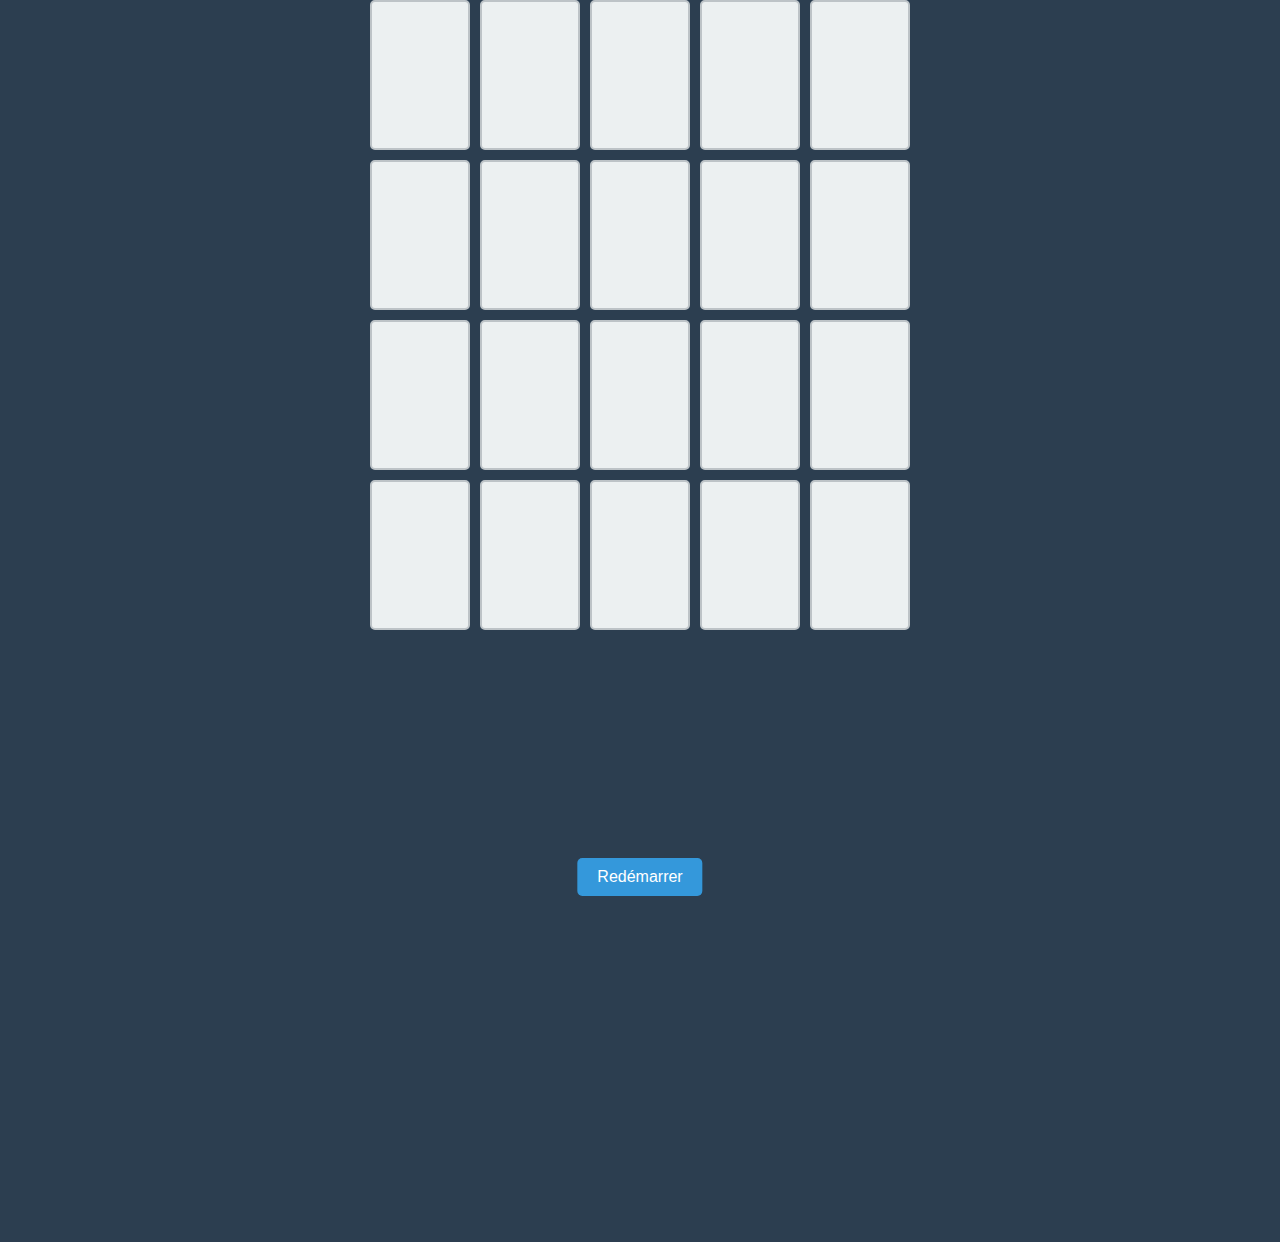
==== carte/index.html @ c99e1ac4 "ajouts du projets jeux de mémoire" ====
<!DOCTYPE html>
<html lang="fr">

<head>
    <meta charset="UTF-8" />
    <meta name="viewport" content="width=device-width, initial-scale=1.0" />
    <title>Jeu de Mémoire</title>
    <link rel="stylesheet" href="styles.css" />
</head>

<body>
    <div id="game-board"></div>
    <button id="restart-button">Redémarrer</button>

    <div id="victory-gif"></div>
    <script src="script.js"></script>
</body>

</html>
---- carte/styles.css ----
* {
  margin: 0;
  padding: 0;
  box-sizing: border-box;
}

body {
  width: 100%;
  display: flex;
  flex-direction: column;
  justify-content: center;
  align-items: center;
  height: 138vh;
  background-color: #2c3e50;
  font-family: Arial, sans-serif;
}

#game-board {
  display: grid;
  grid-template-columns: repeat(5, 100px);
  grid-gap: 10px;
  margin: 0;
}

.card {
  width: 100px;
  height: 150px;
  perspective: 1000px;
}

.card div {
  width: 100%;
  height: 100%;
  position: absolute;
  backface-visibility: hidden;
  border: 2px solid #bdc3c7;
  border-radius: 5px;
}

.card-front {
  background-color: #ecf0f1;
}

.card-back {
  transform: rotateY(180deg);
  background-size: cover;
  background-position: center;
}

.card.flipped .card-front {
  transform: rotateY(180deg);
}

.card.flipped .card-back {
  transform: rotateY(360deg);
}

button {
  padding: 10px 20px;
  font-size: 16px;
  cursor: pointer;
  border: none;
  border-radius: 5px;
  color: white;
}

#restart-button {
  display: inline-block !important;
  background-color: #3498db;
  /* Juste pour le test */
  z-index: 1000;
  position: absolute;
  margin-top: 40%;
  /* Ajustez la distance par rapport au bas */
  left: 50%;
  transform: translateX(-50%);
  /* Assurez-vous qu'il est au-dessus des autres éléments */
}

#victory-gif {
  width: 100%;
  height: 100%;
  display: flex;
  justify-content: center;
  align-items: center;
  z-index: 100;
  /* S'assurer qu'il soit au-dessus des autres éléments */
}

#victory-gif img {
  width: 100%;
  height: 100%;
  object-fit: cover;
  /* Pour que l'image couvre bien tout le conteneur */
}

@media screen and (min-width: 300px) and (max-width: 699px) {
  #restart-button {
    bottom: -40%;
  }
}

@media screen and (min-width: 700px) and (max-width: 1245px) {
  /* Corrigé ici */
  #restart-button {
    bottom: -15%;
  }
}

@media screen and (width: 414px) {
  #restart-button {
    bottom: -10%;
  }
}

@media screen and (max-width: 700px) {
  #game-board {
    display: grid;
    grid-template-columns: repeat(4, 100px);
    grid-gap: 10px;
    margin: 0;
  }
}

@media screen and (max-width: 500px) {
  #game-board {
    display: grid;
    grid-template-columns: repeat(4, 80px);
    grid-gap: 10px;
    padding: 10px 0 20px 0;
  }
  .card {
    width: 80px;
    height: 150px;
    perspective: 1000px;
  }
}
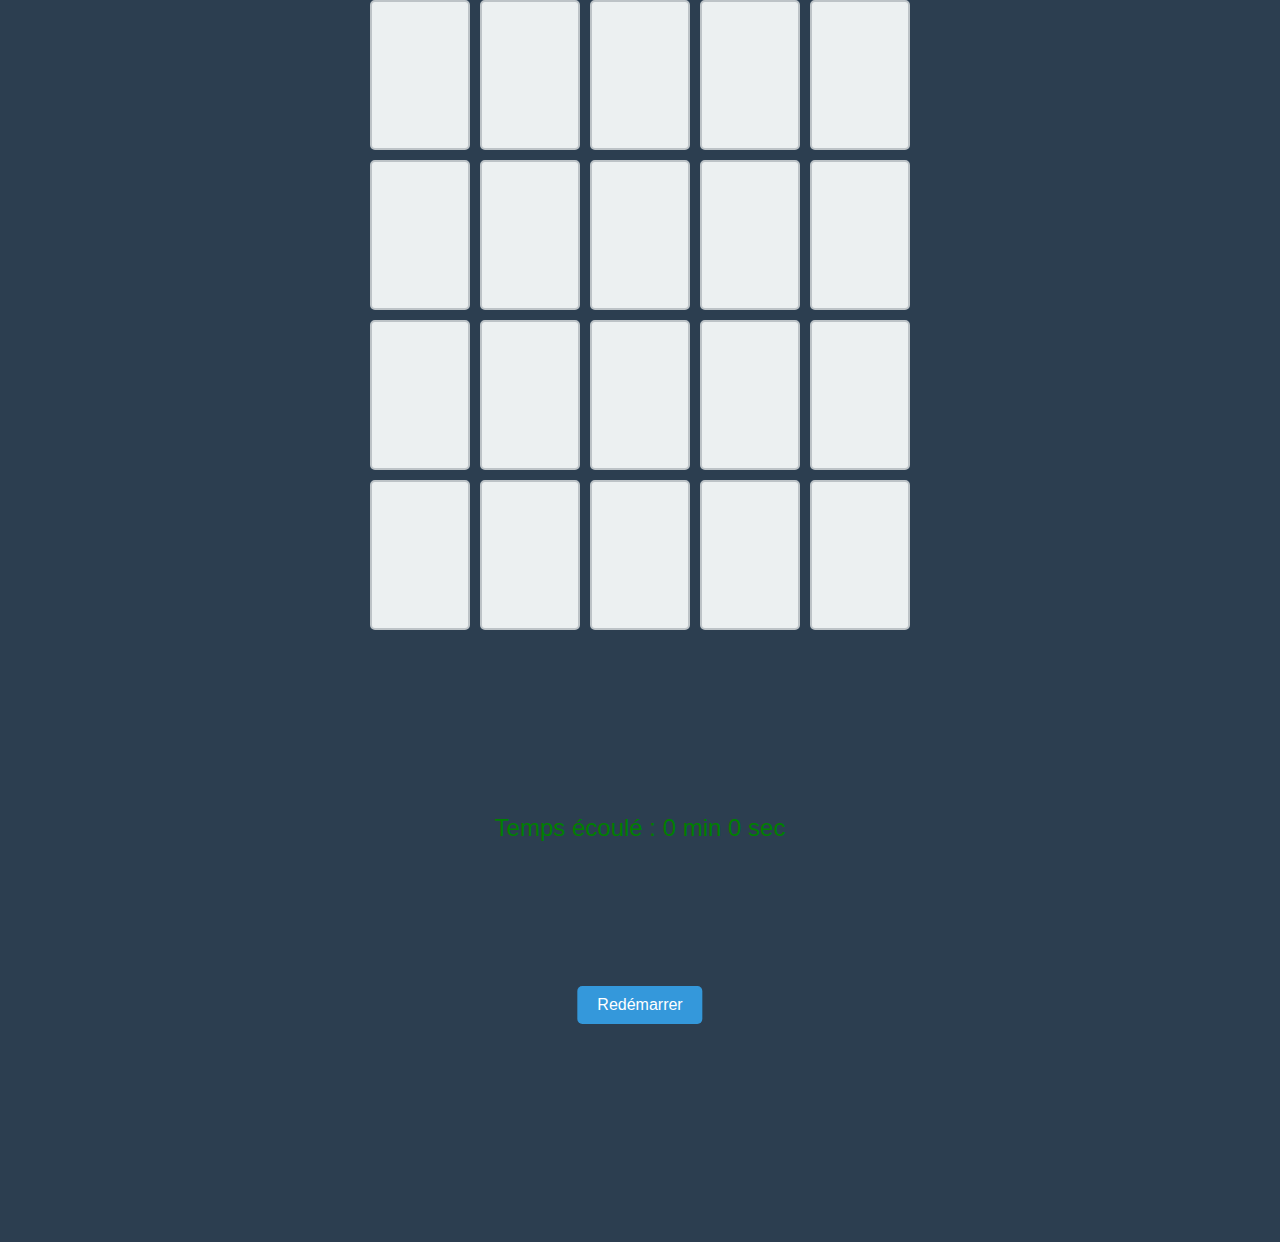
==== commit 47d4b78f: "ajout du chronometre et adaptation du style a l'ajout" ====
--- a/carte/index.html
+++ b/carte/index.html
@@ -10,9 +10,15 @@
 
 <body>
     <div id="game-board"></div>
-    <button id="restart-button">Redémarrer</button>
 
+    <div id="victory-message" style="display: none; text-align: center; font-size: 24px; color: green">
+        Bravo ! Vous avez gagné !
+    </div>
     <div id="victory-gif"></div>
+    <div class="game-controls">
+        <div id="timer" class="timer-running">Temps écoulé : 0 min 0 sec</div>
+        <button id="restart-button">Redémarrer</button>
+    </div>
     <script src="script.js"></script>
 </body>
 
--- a/carte/styles.css
+++ b/carte/styles.css
@@ -1,137 +1,211 @@
 * {
-  margin: 0;
-  padding: 0;
-  box-sizing: border-box;
+    margin: 0;
+    padding: 0;
+    box-sizing: border-box;
 }
 
 body {
-  width: 100%;
-  display: flex;
-  flex-direction: column;
-  justify-content: center;
-  align-items: center;
-  height: 138vh;
-  background-color: #2c3e50;
-  font-family: Arial, sans-serif;
+    width: 100%;
+    display: flex;
+    flex-direction: column;
+    justify-content: center;
+    align-items: center;
+    height: 138vh;
+    background-color: #2c3e50;
+    font-family: Arial, sans-serif;
 }
 
 #game-board {
-  display: grid;
-  grid-template-columns: repeat(5, 100px);
-  grid-gap: 10px;
-  margin: 0;
-}
-
-.card {
-  width: 100px;
-  height: 150px;
-  perspective: 1000px;
-}
-
-.card div {
-  width: 100%;
-  height: 100%;
-  position: absolute;
-  backface-visibility: hidden;
-  border: 2px solid #bdc3c7;
-  border-radius: 5px;
-}
-
-.card-front {
-  background-color: #ecf0f1;
-}
-
-.card-back {
-  transform: rotateY(180deg);
-  background-size: cover;
-  background-position: center;
-}
-
-.card.flipped .card-front {
-  transform: rotateY(180deg);
-}
-
-.card.flipped .card-back {
-  transform: rotateY(360deg);
-}
-
-button {
-  padding: 10px 20px;
-  font-size: 16px;
-  cursor: pointer;
-  border: none;
-  border-radius: 5px;
-  color: white;
-}
-
-#restart-button {
-  display: inline-block !important;
-  background-color: #3498db;
-  /* Juste pour le test */
-  z-index: 1000;
-  position: absolute;
-  margin-top: 40%;
-  /* Ajustez la distance par rapport au bas */
-  left: 50%;
-  transform: translateX(-50%);
-  /* Assurez-vous qu'il est au-dessus des autres éléments */
-}
-
-#victory-gif {
-  width: 100%;
-  height: 100%;
-  display: flex;
-  justify-content: center;
-  align-items: center;
-  z-index: 100;
-  /* S'assurer qu'il soit au-dessus des autres éléments */
-}
-
-#victory-gif img {
-  width: 100%;
-  height: 100%;
-  object-fit: cover;
-  /* Pour que l'image couvre bien tout le conteneur */
-}
-
-@media screen and (min-width: 300px) and (max-width: 699px) {
-  #restart-button {
-    bottom: -40%;
-  }
-}
-
-@media screen and (min-width: 700px) and (max-width: 1245px) {
-  /* Corrigé ici */
-  #restart-button {
-    bottom: -15%;
-  }
-}
-
-@media screen and (width: 414px) {
-  #restart-button {
-    bottom: -10%;
-  }
-}
-
-@media screen and (max-width: 700px) {
-  #game-board {
     display: grid;
-    grid-template-columns: repeat(4, 100px);
+    grid-template-columns: repeat(5, 100px);
     grid-gap: 10px;
     margin: 0;
-  }
-}
-
-@media screen and (max-width: 500px) {
-  #game-board {
-    display: grid;
-    grid-template-columns: repeat(4, 80px);
-    grid-gap: 10px;
-    padding: 10px 0 20px 0;
-  }
-  .card {
-    width: 80px;
+}
+
+.card {
+    width: 100px;
     height: 150px;
     perspective: 1000px;
-  }
-}
+}
+
+.card div {
+    width: 100%;
+    height: 100%;
+    position: absolute;
+    backface-visibility: hidden;
+    border: 2px solid #bdc3c7;
+    border-radius: 5px;
+}
+
+.card-front {
+    background-color: #ecf0f1;
+}
+
+.card-back {
+    transform: rotateY(180deg);
+    background-size: cover;
+    background-position: center;
+}
+
+.card.flipped .card-front {
+    transform: rotateY(180deg);
+}
+
+.card.flipped .card-back {
+    transform: rotateY(360deg);
+}
+
+button {
+    padding: 10px 20px;
+    font-size: 16px;
+    cursor: pointer;
+    border: none;
+    border-radius: 5px;
+    color: white;
+}
+
+#restart-button {
+    display: inline-block !important;
+    background-color: #3498db;
+    /* Juste pour le test */
+    z-index: 1000;
+    position: absolute;
+    /* Ajustez la distance par rapport au bas */
+    margin-top: -20%;
+    left: 50%;
+    transform: translateX(-50%);
+    /* Assurez-vous qu'il est au-dessus des autres éléments */
+}
+
+#victory-gif {
+    width: 100%;
+    height: 100%;
+    display: flex;
+    justify-content: center;
+    align-items: center;
+    z-index: 99;
+    /* S'assurer qu'il soit au-dessus des autres éléments */
+}
+
+#victory-gif img {
+    width: 100%;
+    height: 100%;
+    object-fit: cover;
+    /* Pour que l'image couvre bien tout le conteneur */
+}
+
+#victory-message {
+    position: absolute;
+    top: 50%;
+    left: 50%;
+    transform: translate(-50%, -50%);
+    /* Fond légèrement transparent */
+    padding: 20px;
+    border-radius: 10px;
+    box-shadow: 0 0 10px rgba(0, 0, 0, 0.5);
+    z-index: 100;
+}
+
+
+/* Style pendant le jeu */
+
+
+/* Style pendant le jeu */
+
+#timer.timer-running {
+    position: absolute;
+    top: 92%;
+    left: 50%;
+    transform: translate(-50%, -50%);
+    padding: 20px;
+    font-size: 1.5rem;
+    color: green;
+    z-index: 100;
+}
+
+
+/* Style après la fin de la partie */
+
+#timer.timer-finished {
+    position: absolute;
+    top: 70%;
+    left: 50%;
+    transform: translate(-50%, -50%);
+    color: red;
+    padding: 20px;
+    border-radius: 10px;
+    font-size: 1.5rem;
+    box-shadow: 0 0 10px rgba(0, 0, 0, 0.5);
+    z-index: 100;
+}
+
+@media screen and (min-width: 300px) and (max-width: 699px) {
+    .game-controls {
+        display: flex;
+        justify-content: space-between;
+        align-items: center;
+        padding: 0 10px;
+    }
+    #timer.timer-running {
+        top: 0;
+        left: 0;
+        transform: none;
+        position: relative;
+        order: 1;
+        font-size: 1.2rem;
+        color: green;
+    }
+    #restart-button {
+        position: relative;
+        order: 2;
+        font-size: 1rem;
+        margin-top: 0;
+        /* Ajustez la distance par rapport au bas */
+        left: 0;
+        transform: none;
+    }
+}
+
+@media screen and (min-width: 700px) and (max-width: 1245px) {
+    /* Corrigé ici */
+    #timer.timer-running {
+        top: -100%;
+        left: 0;
+        transform: none;
+        position: relative;
+        order: 1;
+        color: green;
+    }
+    #restart-button {
+        bottom: -15%;
+    }
+}
+
+@media screen and (width: 414px) {
+    #restart-button {
+        bottom: -10%;
+    }
+}
+
+@media screen and (max-width: 700px) {
+    #game-board {
+        display: grid;
+        grid-template-columns: repeat(4, 100px);
+        grid-gap: 10px;
+        margin: 0;
+    }
+}
+
+@media screen and (max-width: 500px) {
+    #game-board {
+        display: grid;
+        grid-template-columns: repeat(4, 80px);
+        grid-gap: 10px;
+        padding: 10px 0 20px 0;
+    }
+    .card {
+        width: 80px;
+        height: 150px;
+        perspective: 1000px;
+    }
+}